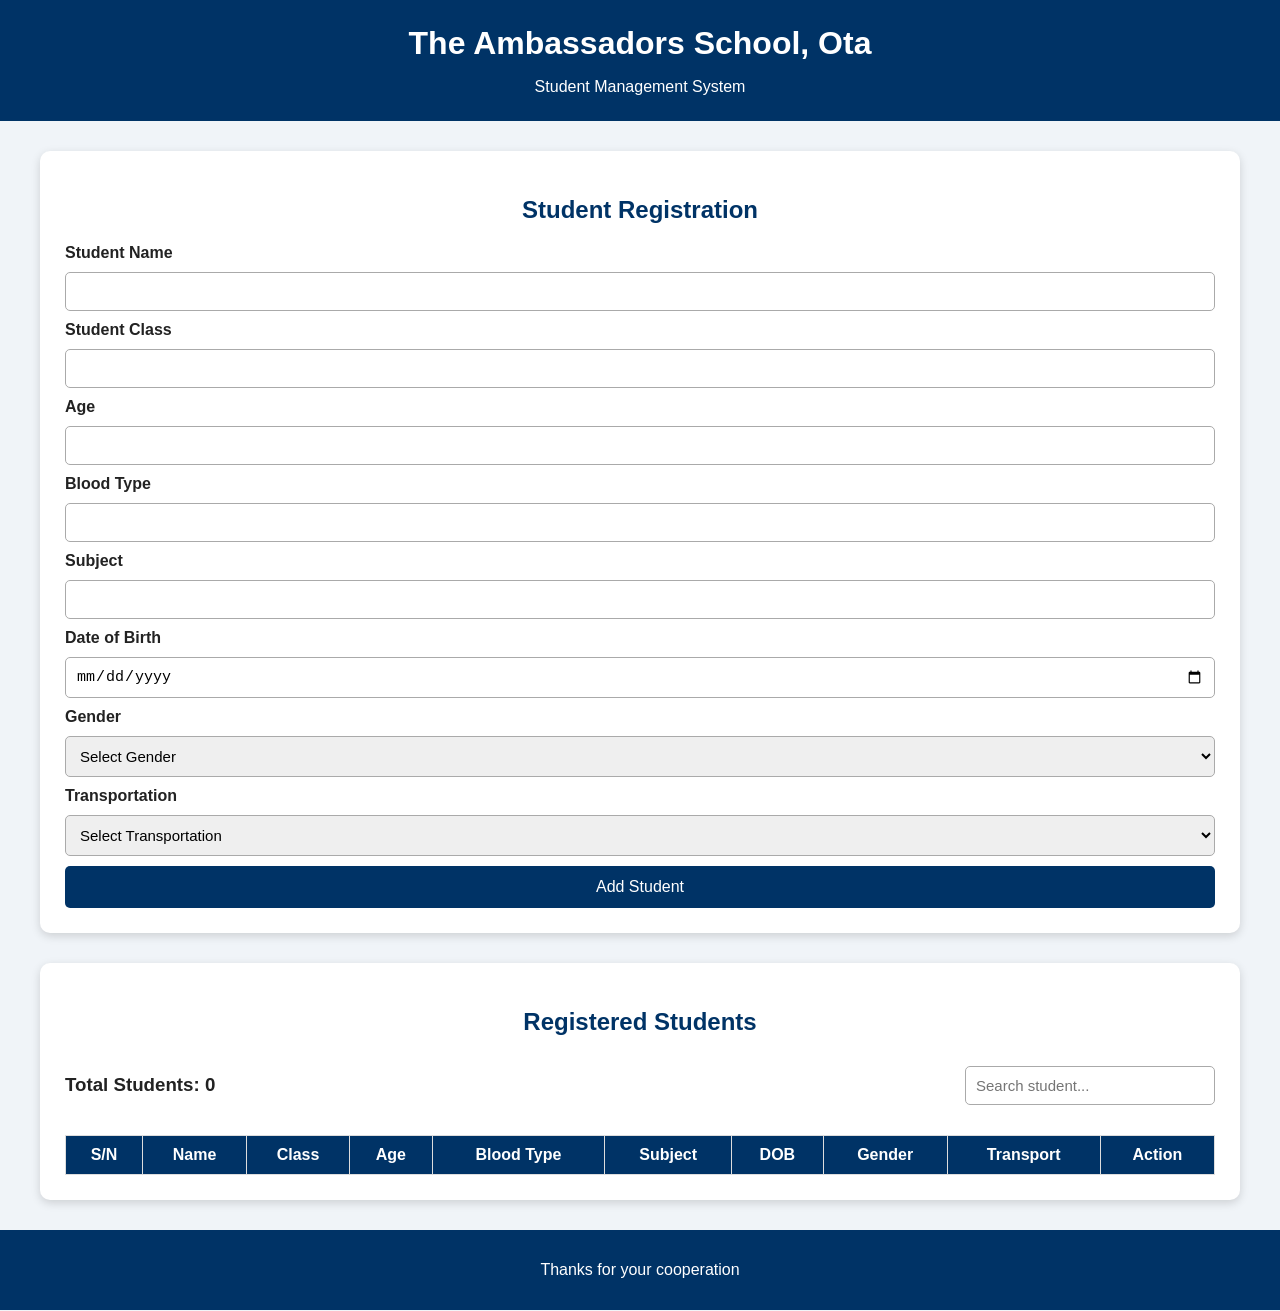
==== index.html @ 7165534f "Add student management system files" ====
<!DOCTYPE html>
<html lang="en">
<head>
    <meta charset="UTF-8">
    <meta name="viewport" content="width=device-width, initial-scale=1.0">

    <title>Student Management System</title>

    <link rel="stylesheet" href="style.css">
</head>

<body>

    <header>
        <h1>The Ambassadors School, Ota</h1>
        <p>Student Management System</p>
    </header>

    <main>

        <!-- Registration Form -->
        <section class="form-section">

            <h2>Student Registration</h2>

            <form id="studentForm">

                <label for="studentName">Student Name</label>
                <input type="text" id="studentName" required>

                <label for="studentClass">Student Class</label>
                <input type="text" id="studentClass" required>

                <label for="age">Age</label>
                <input type="number" id="age" required>

                <label for="bloodType">Blood Type</label>
                <input type="text" id="bloodType">

                <label for="subject">Subject</label>
                <input type="text" id="subject">

                <label for="dob">Date of Birth</label>
                <input type="date" id="dob">

                <label for="gender">Gender</label>
                <select id="gender" required>
                    <option value="">Select Gender</option>
                    <option value="Male">Male</option>
                    <option value="Female">Female</option>
                </select>

                <label for="transport">Transportation</label>
                <select id="transport">
                    <option value="">Select Transportation</option>
                    <option value="Bicycle">Bicycle</option>
                    <option value="Bus">Bus</option>
                    <option value="Car">Car</option>
                    <option value="Plane">Plane</option>
                </select>

                <button type="submit" id="submitButton">
                    Add Student
                </button>

            </form>

        </section>


        <!-- Student Management -->
        <section class="student-section">

            <h2>Registered Students</h2>

            <div class="student-info">
                <h3>
                    Total Students:
                    <span id="studentCount">0</span>
                </h3>

                <input
                    type="text"
                    id="searchStudent"
                    placeholder="Search student..."
                >
            </div>

            <div class="table-container">

                <table>

                    <thead>
                        <tr>
                            <th>S/N</th>
                            <th>Name</th>
                            <th>Class</th>
                            <th>Age</th>
                            <th>Blood Type</th>
                            <th>Subject</th>
                            <th>DOB</th>
                            <th>Gender</th>
                            <th>Transport</th>
                            <th>Action</th>
                        </tr>
                    </thead>

                    <tbody id="studentTable">
                        <!-- JavaScript will add students here -->
                    </tbody>

                </table>

            </div>

        </section>

    </main>


    <footer>
        <p>Thanks for your cooperation</p>
    </footer>


    <script src="script.js"></script>

</body>
</html>
---- style.css ----
* {
    box-sizing: border-box;
}

body {
    margin: 0;
    font-family: Arial, sans-serif;
    background-color: #f0f4f8;
    color: #222;
}


/* Header */

header {
    background-color: #003366;
    color: white;
    text-align: center;
    padding: 25px;
}

header h1 {
    margin: 0;
}

header p {
    margin-bottom: 0;
}


/* Main */

main {
    width: 95%;
    max-width: 1200px;
    margin: 30px auto;
}


/* Registration Form */

.form-section {
    background-color: white;
    padding: 25px;
    border-radius: 10px;
    box-shadow: 0 3px 10px rgba(0, 0, 0, 0.15);
}

.form-section h2 {
    text-align: center;
    color: #003366;
}

form {
    display: grid;
    gap: 10px;
}

label {
    font-weight: bold;
}

input,
select {
    padding: 10px;
    border: 1px solid #aaa;
    border-radius: 5px;
    font-size: 15px;
}

button {
    padding: 12px;
    border: none;
    border-radius: 5px;
    background-color: #003366;
    color: white;
    font-size: 16px;
    cursor: pointer;
}

button:hover {
    background-color: #0055a5;
}


/* Student Section */

.student-section {
    margin-top: 30px;
    background-color: white;
    padding: 25px;
    border-radius: 10px;
    box-shadow: 0 3px 10px rgba(0, 0, 0, 0.15);
}

.student-section h2 {
    text-align: center;
    color: #003366;
}

.student-info {
    display: flex;
    justify-content: space-between;
    align-items: center;
    margin-bottom: 20px;
}

#searchStudent {
    width: 250px;
}


/* Table */

.table-container {
    overflow-x: auto;
}

table {
    width: 100%;
    border-collapse: collapse;
}

th,
td {
    border: 1px solid #ddd;
    padding: 10px;
    text-align: center;
}

th {
    background-color: #003366;
    color: white;
}

tr:nth-child(even) {
    background-color: #f2f2f2;
}


/* Edit button */

.edit-btn {
    background-color: #e6a700;
    margin-right: 5px;
}

.edit-btn:hover {
    background-color: #c58e00;
}


/* Delete button */

.delete-btn {
    background-color: #cc0000;
}

.delete-btn:hover {
    background-color: #990000;
}


/* Footer */

footer {
    text-align: center;
    background-color: #003366;
    color: white;
    padding: 15px;
    margin-top: 30px;
}
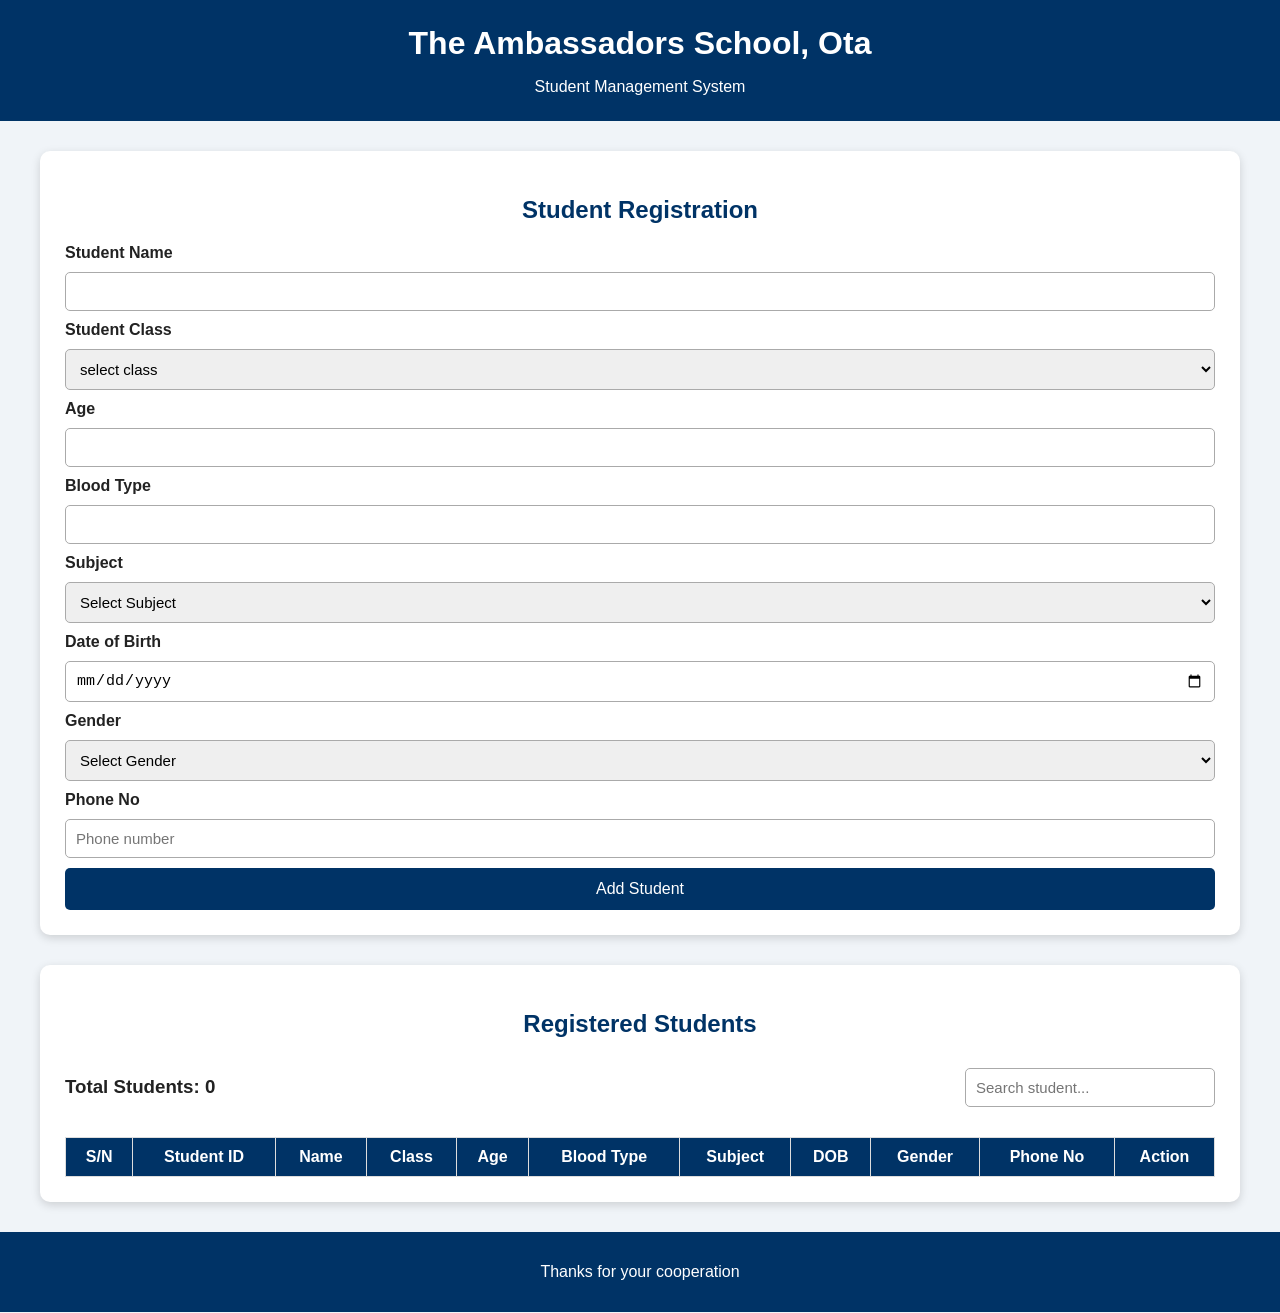
==== commit 95909428: "Update student registeration system" ====
--- a/index.html
+++ b/index.html
@@ -1,129 +1,146 @@
-<!DOCTYPE html>
-<html lang="en">
-<head>
-    <meta charset="UTF-8">
-    <meta name="viewport" content="width=device-width, initial-scale=1.0">
-
-    <title>Student Management System</title>
-
-    <link rel="stylesheet" href="style.css">
-</head>
-
-<body>
-
-    <header>
-        <h1>The Ambassadors School, Ota</h1>
-        <p>Student Management System</p>
-    </header>
-
-    <main>
-
-        <!-- Registration Form -->
-        <section class="form-section">
-
-            <h2>Student Registration</h2>
-
-            <form id="studentForm">
-
-                <label for="studentName">Student Name</label>
-                <input type="text" id="studentName" required>
-
-                <label for="studentClass">Student Class</label>
-                <input type="text" id="studentClass" required>
-
-                <label for="age">Age</label>
-                <input type="number" id="age" required>
-
-                <label for="bloodType">Blood Type</label>
-                <input type="text" id="bloodType">
-
-                <label for="subject">Subject</label>
-                <input type="text" id="subject">
-
-                <label for="dob">Date of Birth</label>
-                <input type="date" id="dob">
-
-                <label for="gender">Gender</label>
-                <select id="gender" required>
-                    <option value="">Select Gender</option>
-                    <option value="Male">Male</option>
-                    <option value="Female">Female</option>
-                </select>
-
-                <label for="transport">Transportation</label>
-                <select id="transport">
-                    <option value="">Select Transportation</option>
-                    <option value="Bicycle">Bicycle</option>
-                    <option value="Bus">Bus</option>
-                    <option value="Car">Car</option>
-                    <option value="Plane">Plane</option>
-                </select>
-
-                <button type="submit" id="submitButton">
-                    Add Student
-                </button>
-
-            </form>
-
-        </section>
-
-
-        <!-- Student Management -->
-        <section class="student-section">
-
-            <h2>Registered Students</h2>
-
-            <div class="student-info">
-                <h3>
-                    Total Students:
-                    <span id="studentCount">0</span>
-                </h3>
-
-                <input
-                    type="text"
-                    id="searchStudent"
-                    placeholder="Search student..."
-                >
-            </div>
-
-            <div class="table-container">
-
-                <table>
-
-                    <thead>
-                        <tr>
-                            <th>S/N</th>
-                            <th>Name</th>
-                            <th>Class</th>
-                            <th>Age</th>
-                            <th>Blood Type</th>
-                            <th>Subject</th>
-                            <th>DOB</th>
-                            <th>Gender</th>
-                            <th>Transport</th>
-                            <th>Action</th>
-                        </tr>
-                    </thead>
-
-                    <tbody id="studentTable">
-                        <!-- JavaScript will add students here -->
-                    </tbody>
-
-                </table>
-
-            </div>
-
-        </section>
-
-    </main>
-
-
-    <footer>
-        <p>Thanks for your cooperation</p>
-    </footer>
-
-
-    <script src="script.js"></script>
-
-</body>
+<!DOCTYPE html>
+<html lang="en">
+<head>
+    <meta charset="UTF-8">
+    <meta name="viewport" content="width=device-width, initial-scale=1.0">
+
+    <title>Student Management System</title>
+
+    <link rel="stylesheet" href="style.css">
+</head>
+
+<body>
+
+    <header>
+        <h1>The Ambassadors School, Ota</h1>
+        <p>Student Management System</p>
+    </header>
+
+    <main>
+
+        <!-- Registration Form -->
+        <section class="form-section">
+
+            <h2>Student Registration</h2>
+
+            <form id="studentForm">
+
+                <label for="studentName">Student Name</label>
+                <input type="text" id="studentName" required>
+
+                <label for="studentClass">Student Class</label>
+                <select id="studentClass" required>
+                    <option value="">select class</option>
+                    <option value="SS1">SS1</option>
+                    <option value="SS2">SS2</option>
+                    <option value="SS3"> SS3</option>
+                    </select>   
+                <label for="age">Age</label>
+                <input type="number" id="age" required>
+
+                <label for="bloodType">Blood Type</label>
+                <input type="text" id="bloodType">
+
+                <label for="subject">Subject</label>
+                <select id="subject" required>
+                    <option value="">Select Subject</option>
+                    <option value="Mathematics">Mathematics</option>
+                    <option value="English">English</option>
+                    <option value="Civic Education"> civic Eduation</option>
+                    <option value="Biology">Biology</option>
+                    <option value="Chemistry">Chemistry</option>
+                    <option value="Physics">Physics</option>
+                    <option value="FurtherMaths">FurtherMaths</option>
+                    <option value="Government"> Goverment</option>
+                    <option value="Literature-in-english">Literature-in-english</option>
+                    <option value="History">History</option>
+                    <option value="CRS">CRS</option>
+                    <option value="Economics"> Economics</option>
+                    <option value="Finanical Accounting">Finanical Accounting</option>
+                    <option value="Commerce">Commerce</option>
+                    <option value="Booking Keeping">Booking Keeping</option>
+                    <option value="Marketing"> Marketing</option>
+                </select>    
+                <label for="dob">Date of Birth</label>
+                <input type="date" id="dob">
+
+                <label for="gender">Gender</label>
+                <select id="gender" required>
+                    <option value="">Select Gender</option>
+                    <option value="Male">Male</option>
+                    <option value="Female">Female</option>
+                </select>
+
+                <label for="PhoneNo">Phone No</label>
+                <input type="text" maxlength="11" id="PhoneNo" placeholder="Phone number" required>
+                    
+
+                <button type="submit" id="submitButton">
+                    Add Student
+                </button>
+
+            </form>
+
+        </section>
+
+
+        <!-- Student Management -->
+        <section class="student-section">
+
+            <h2>Registered Students</h2>
+
+            <div class="student-info">
+                <h3>
+                    Total Students:
+                    <span id="studentCount">0</span>
+                </h3>
+
+                <input
+                    type="text"
+                    id="searchStudent"
+                    placeholder="Search student..."
+                >
+            </div>
+
+            <div class="table-container">
+
+                <table>
+
+                    <thead>
+                        <tr>
+                            <th>S/N</th>
+                            <th>Student ID</th>
+                            <th>Name</th>
+                            <th>Class</th>
+                            <th>Age</th>
+                            <th>Blood Type</th>
+                            <th>Subject</th>
+                            <th>DOB</th>
+                            <th>Gender</th>
+                            <th>Phone No</th>
+                            <th>Action</th>
+                        </tr>
+                    </thead>
+
+                    <tbody id="studentTable">
+                        <!-- JavaScript will add students here -->
+                    </tbody>
+
+                </table>
+
+            </div>
+
+        </section>
+
+    </main>
+
+
+    <footer>
+        <p>Thanks for your cooperation</p>
+    </footer>
+
+
+    <script src="script.js"></script>
+
+</body>
 </html>
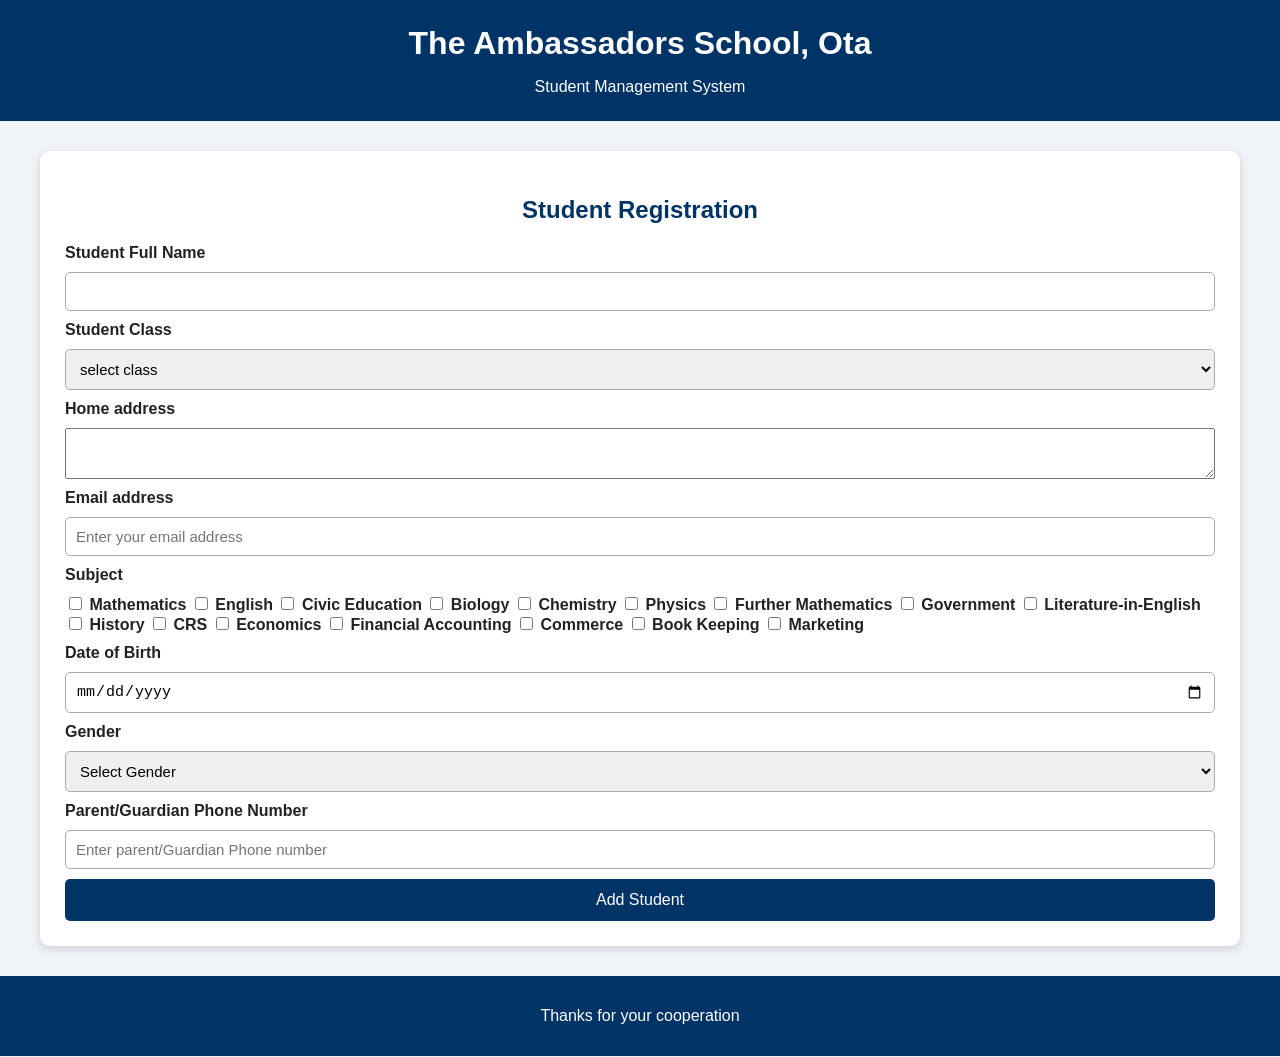
==== commit 93fce94f: "Add student profile and registered students pages" ====
--- a/index.html
+++ b/index.html
@@ -25,7 +25,7 @@
 
             <form id="studentForm">
 
-                <label for="studentName">Student Name</label>
+                <label for="studentName">Student Full Name</label>
                 <input type="text" id="studentName" required>
 
                 <label for="studentClass">Student Class</label>
@@ -34,33 +34,103 @@
                     <option value="SS1">SS1</option>
                     <option value="SS2">SS2</option>
                     <option value="SS3"> SS3</option>
-                    </select>   
-                <label for="age">Age</label>
-                <input type="number" id="age" required>
+                    </select> 
+                      
+                <label for="homeaddress">Home address</label>
+                <textarea id="homeAddress" rows="3"
+                    placeholder="Enter student's home address"required>
+                </textarea>
 
-                <label for="bloodType">Blood Type</label>
-                <input type="text" id="bloodType">
+                <label for="email">Email address</label>
+                <input type="email" id="email" placeholder="Enter your email address">
 
-                <label for="subject">Subject</label>
-                <select id="subject" required>
-                    <option value="">Select Subject</option>
-                    <option value="Mathematics">Mathematics</option>
-                    <option value="English">English</option>
-                    <option value="Civic Education"> civic Eduation</option>
-                    <option value="Biology">Biology</option>
-                    <option value="Chemistry">Chemistry</option>
-                    <option value="Physics">Physics</option>
-                    <option value="FurtherMaths">FurtherMaths</option>
-                    <option value="Government"> Goverment</option>
-                    <option value="Literature-in-english">Literature-in-english</option>
-                    <option value="History">History</option>
-                    <option value="CRS">CRS</option>
-                    <option value="Economics"> Economics</option>
-                    <option value="Finanical Accounting">Finanical Accounting</option>
-                    <option value="Commerce">Commerce</option>
-                    <option value="Booking Keeping">Booking Keeping</option>
-                    <option value="Marketing"> Marketing</option>
-                </select>    
+                
+                <label>Subject</label>
+
+<div class="subjects-container">
+
+    <label>
+        <input type="checkbox" name="subjects" value="Mathematics">
+        Mathematics
+    </label>
+
+    <label>
+        <input type="checkbox" name="subjects" value="English">
+        English
+    </label>
+
+    <label>
+        <input type="checkbox" name="subjects" value="Civic Education">
+        Civic Education
+    </label>
+
+    <label>
+        <input type="checkbox" name="subjects" value="Biology">
+        Biology
+    </label>
+
+    <label>
+        <input type="checkbox" name="subjects" value="Chemistry">
+        Chemistry
+    </label>
+
+    <label>
+        <input type="checkbox" name="subjects" value="Physics">
+        Physics
+    </label>
+
+    <label>
+        <input type="checkbox" name="subjects" value="Further Mathematics">
+        Further Mathematics
+    </label>
+
+    <label>
+        <input type="checkbox" name="subjects" value="Government">
+        Government
+    </label>
+
+    <label>
+        <input type="checkbox" name="subjects" value="Literature-in-English">
+        Literature-in-English
+    </label>
+
+    <label>
+        <input type="checkbox" name="subjects" value="History">
+        History
+    </label>
+
+    <label>
+        <input type="checkbox" name="subjects" value="CRS">
+        CRS
+    </label>
+
+    <label>
+        <input type="checkbox" name="subjects" value="Economics">
+        Economics
+    </label>
+
+    <label>
+        <input type="checkbox" name="subjects" value="Financial Accounting">
+        Financial Accounting
+    </label>
+
+    <label>
+        <input type="checkbox" name="subjects" value="Commerce">
+        Commerce
+    </label>
+
+    <label>
+        <input type="checkbox" name="subjects" value="Book Keeping">
+        Book Keeping
+    </label>
+
+    <label>
+        <input type="checkbox" name="subjects" value="Marketing">
+        Marketing
+    </label>
+
+</div> 
+               
                 <label for="dob">Date of Birth</label>
                 <input type="date" id="dob">
 
@@ -71,8 +141,8 @@
                     <option value="Female">Female</option>
                 </select>
 
-                <label for="PhoneNo">Phone No</label>
-                <input type="text" maxlength="11" id="PhoneNo" placeholder="Phone number" required>
+                <label for="PhoneNo">Parent/Guardian Phone Number</label>
+                <input type="text" maxlength="11" id="PhoneNo" placeholder="Enter parent/Guardian Phone number" required>
                     
 
                 <button type="submit" id="submitButton">
@@ -82,62 +152,11 @@
             </form>
 
         </section>
-
-
-        <!-- Student Management -->
-        <section class="student-section">
-
-            <h2>Registered Students</h2>
-
-            <div class="student-info">
-                <h3>
-                    Total Students:
-                    <span id="studentCount">0</span>
-                </h3>
-
-                <input
-                    type="text"
-                    id="searchStudent"
-                    placeholder="Search student..."
-                >
-            </div>
-
-            <div class="table-container">
-
-                <table>
-
-                    <thead>
-                        <tr>
-                            <th>S/N</th>
-                            <th>Student ID</th>
-                            <th>Name</th>
-                            <th>Class</th>
-                            <th>Age</th>
-                            <th>Blood Type</th>
-                            <th>Subject</th>
-                            <th>DOB</th>
-                            <th>Gender</th>
-                            <th>Phone No</th>
-                            <th>Action</th>
-                        </tr>
-                    </thead>
-
-                    <tbody id="studentTable">
-                        <!-- JavaScript will add students here -->
-                    </tbody>
-
-                </table>
-
-            </div>
-
-        </section>
-
+        
     </main>
-
-
-    <footer>
-        <p>Thanks for your cooperation</p>
-    </footer>
+        <footer>
+            <p>Thanks for your cooperation</p>
+        </footer>
 
 
     <script src="script.js"></script>
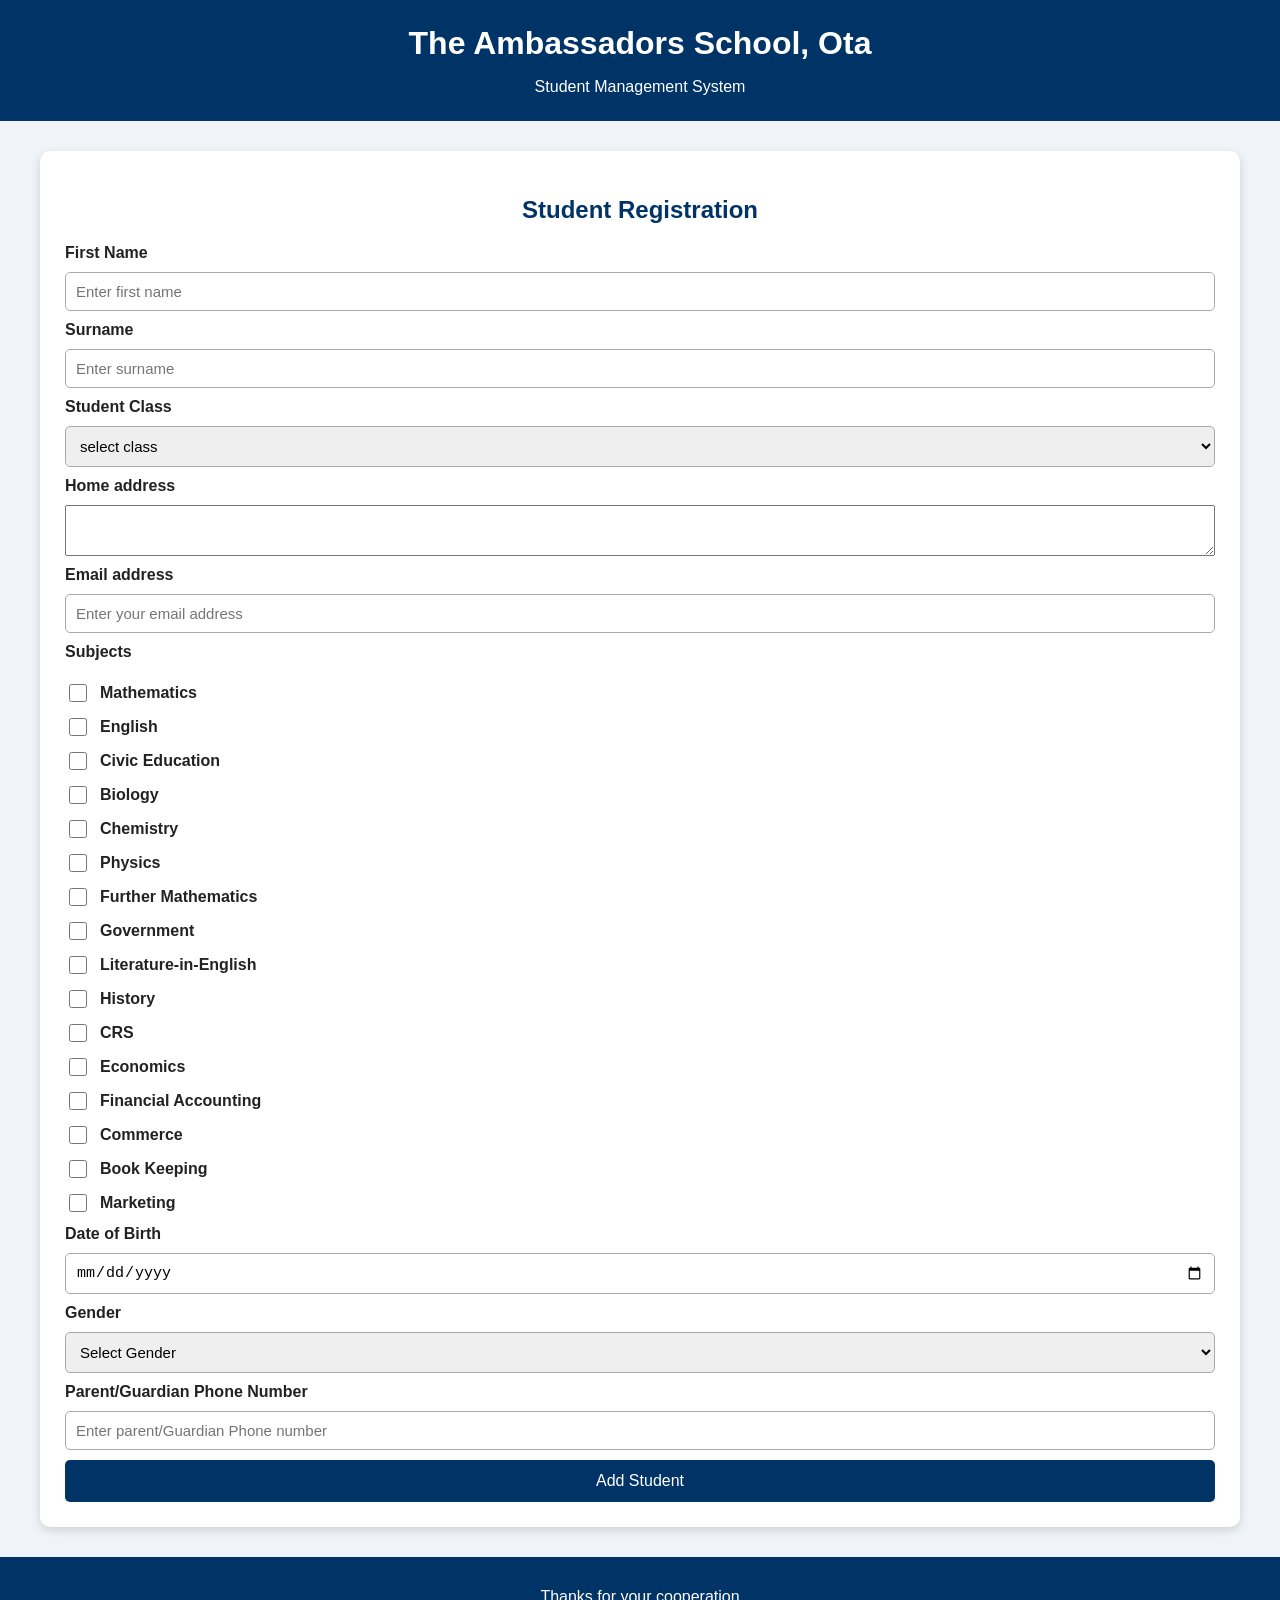
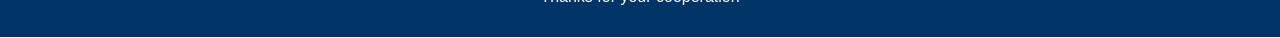
==== commit dcabf899: "Improve student management system" ====
--- a/index.html
+++ b/index.html
@@ -3,7 +3,7 @@
 <head>
     <meta charset="UTF-8">
     <meta name="viewport" content="width=device-width, initial-scale=1.0">
-
+    
     <title>Student Management System</title>
 
     <link rel="stylesheet" href="style.css">
@@ -25,8 +25,21 @@
 
             <form id="studentForm">
 
-                <label for="studentName">Student Full Name</label>
-                <input type="text" id="studentName" required>
+                <label for="firstName">First Name</label>
+                    <input
+                        type="text"
+                        id="firstName"
+                        placeholder="Enter first name"
+                        required
+                    >
+
+                <label for="surname">Surname</label>
+                    <input
+                        type="text"
+                        id="surname"
+                        placeholder="Enter surname"
+                        required
+                    >
 
                 <label for="studentClass">Student Class</label>
                 <select id="studentClass" required>
@@ -44,10 +57,8 @@
                 <label for="email">Email address</label>
                 <input type="email" id="email" placeholder="Enter your email address">
 
-                
-                <label>Subject</label>
-
-<div class="subjects-container">
+                <label>Subjects</label>
+<div class="subject-list">
 
     <label>
         <input type="checkbox" name="subjects" value="Mathematics">
@@ -129,7 +140,7 @@
         Marketing
     </label>
 
-</div> 
+</div>
                
                 <label for="dob">Date of Birth</label>
                 <input type="date" id="dob">
--- a/style.css
+++ b/style.css
@@ -169,4 +169,79 @@
     color: white;
     padding: 15px;
     margin-top: 30px;
+}
+
+/* ========================================
+   NAVIGATION BAR
+======================================== */
+
+.navbar {
+    display: flex;
+    justify-content: center;
+    align-items: center;
+    gap: 10px;
+
+    background: white;
+    padding: 15px;
+
+    box-shadow: 0 3px 10px rgba(0, 0, 0, 0.1);
+
+    position: sticky;
+    top: 0;
+    z-index: 1000;
+}
+
+.navbar a {
+    text-decoration: none;
+    color: #003b7a;
+
+    font-weight: bold;
+
+    padding: 10px 18px;
+
+    border-radius: 8px;
+
+    transition: 0.2s;
+}
+
+.navbar a:hover {
+    background: #003b7a;
+    color: white;
+}
+
+
+/* MOBILE NAVIGATION */
+
+@media (max-width: 600px) {
+
+    .navbar {
+        flex-direction: column;
+        gap: 5px;
+    }
+
+    .navbar a {
+        width: 90%;
+        text-align: center;
+    }
+
+}
+
+.subject-list {
+    display: flex;
+    flex-direction: column;
+    gap: 10px;
+    margin-top: 10px;
+}
+
+.subject-list label {
+    display: flex;
+    align-items: center;
+    gap: 10px;
+    cursor: pointer;
+}
+
+.subject-list input[type="checkbox"] {
+    width: 18px;
+    height: 18px;
+    cursor: pointer;
 }
